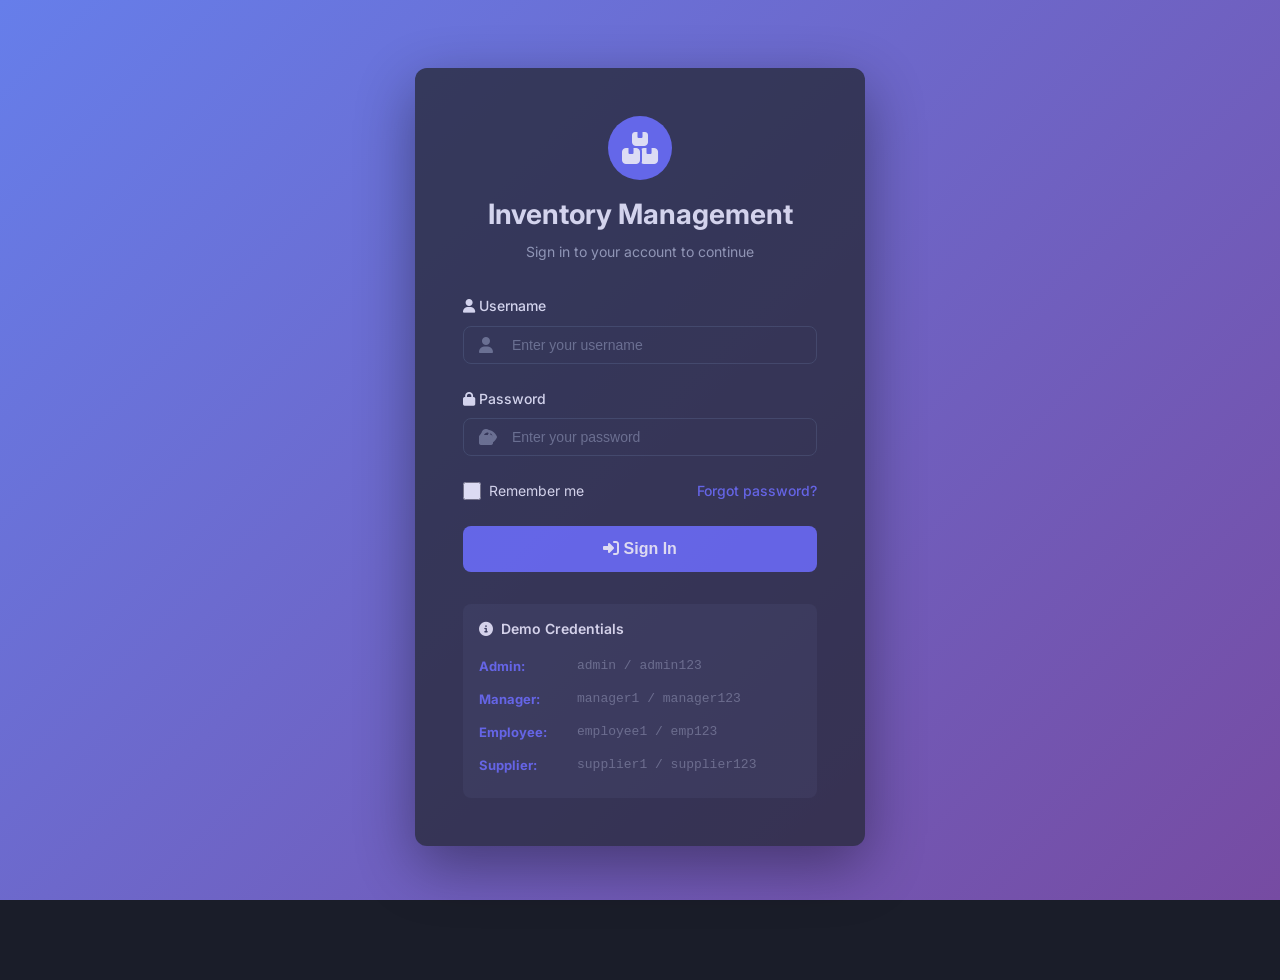
==== products.html @ 418c69b9 "initial commit" ====
<!DOCTYPE html>
<html lang="en">
<head>
    <meta charset="UTF-8">
    <meta name="viewport" content="width=device-width, initial-scale=1.0">
    <title>Products - Inventory Management System</title>
    <link rel="stylesheet" href="css/style.css">
    <style>
        /* Product Grid View */
        .view-toggle {
            display: flex;
            gap: 0.5rem;
            background: var(--bg-tertiary);
            padding: 0.25rem;
            border-radius: var(--radius-md);
        }

        .view-toggle button {
            padding: 0.5rem 1rem;
            background: transparent;
            border: none;
            color: var(--text-secondary);
            cursor: pointer;
            border-radius: var(--radius-md);
            transition: var(--transition);
        }

        .view-toggle button.active {
            background: var(--accent-primary);
            color: white;
        }

        .products-grid {
            display: grid;
            grid-template-columns: repeat(auto-fill, minmax(280px, 1fr));
            gap: 1.5rem;
            margin-top: 1.5rem;
        }

        .product-card {
            background: var(--bg-secondary);
            border-radius: var(--radius-lg);
            padding: 1.5rem;
            box-shadow: var(--shadow-md);
            transition: var(--transition);
            position: relative;
        }

        .product-card:hover {
            transform: translateY(-4px);
            box-shadow: var(--shadow-lg);
        }

        .product-header {
            display: flex;
            justify-content: space-between;
            align-items: start;
            margin-bottom: 1rem;
        }

        .product-id {
            font-size: 0.75rem;
            color: var(--text-muted);
            font-weight: 600;
        }

        .product-actions {
            display: flex;
            gap: 0.25rem;
        }

        .product-image {
            width: 100%;
            height: 150px;
            background: var(--bg-tertiary);
            border-radius: var(--radius-md);
            display: flex;
            align-items: center;
            justify-content: center;
            margin-bottom: 1rem;
            font-size: 3rem;
            color: var(--text-muted);
        }

        .product-name {
            font-size: 1.125rem;
            font-weight: 600;
            color: var(--text-primary);
            margin-bottom: 0.5rem;
        }

        .product-description {
            font-size: 0.875rem;
            color: var(--text-secondary);
            margin-bottom: 1rem;
            display: -webkit-box;
            -webkit-line-clamp: 2;
            -webkit-box-orient: vertical;
            overflow: hidden;
        }

        .product-price {
            font-size: 1.5rem;
            font-weight: 700;
            color: var(--accent-primary);
            margin-bottom: 1rem;
        }

        .product-footer {
            display: flex;
            justify-content: space-between;
            align-items: center;
            padding-top: 1rem;
            border-top: 1px solid var(--border-color);
        }

        .stock-info {
            display: flex;
            flex-direction: column;
            gap: 0.25rem;
        }

        .stock-label {
            font-size: 0.75rem;
            color: var(--text-secondary);
        }

        .stock-value {
            font-size: 1rem;
            font-weight: 600;
        }

        .stock-value.low {
            color: var(--danger);
        }

        .stock-value.normal {
            color: var(--success);
        }

        /* Modal Styles (Same as users page) */
        .modal {
            display: none;
            position: fixed;
            top: 0;
            left: 0;
            width: 100%;
            height: 100%;
            background: rgba(0, 0, 0, 0.7);
            z-index: 10000;
            align-items: center;
            justify-content: center;
            animation: fadeIn 0.3s;
        }

        .modal.show {
            display: flex;
        }

        .modal-dialog {
            background: var(--bg-secondary);
            border-radius: var(--radius-lg);
            width: 90%;
            max-width: 600px;
            max-height: 90vh;
            overflow-y: auto;
        }

        .modal-header {
            padding: 1.5rem;
            border-bottom: 1px solid var(--border-color);
            display: flex;
            align-items: center;
            justify-content: space-between;
        }

        .modal-title {
            font-size: 1.25rem;
            font-weight: 600;
            margin: 0;
        }

        .modal-close {
            width: 32px;
            height: 32px;
            background: none;
            border: none;
            color: var(--text-secondary);
            cursor: pointer;
            border-radius: var(--radius-md);
            transition: var(--transition);
            font-size: 1.25rem;
        }

        .modal-close:hover {
            background: var(--bg-hover);
        }

        .modal-body {
            padding: 1.5rem;
        }

        .modal-footer {
            padding: 1.5rem;
            border-top: 1px solid var(--border-color);
            display: flex;
            gap: 1rem;
            justify-content: flex-end;
        }
        

        /* Filter Section Styling */
.filter-section {
    display: flex;
    align-items: center;
    gap: 1rem;
    margin: 1.5rem 0 2rem 0;
    padding: 1rem;
    background: var(--bg-secondary);
    border-radius: var(--radius-lg);
    border: 1px solid var(--border-color);
    flex-wrap: wrap;
}

.filter-section {
    display: flex;
    gap: 0.5rem; /* Adds space between child elements */
    align-items: center;
    margin-bottom: 1rem;
    flex-wrap: wrap; /* Allows wrapping on smaller screens */
}

.filter-section .view-toggle {
    margin-left: auto;
}

/* Responsive design for mobile */
@media (max-width: 768px) {
    .filter-section {
        gap: 0.75rem;
        margin: 1rem 0 1.5rem 0;
        padding: 0.75rem;
    }
    
    .filter-section select {
        min-width: 100%;
        margin: 0.25rem 0;
    }
    
    .filter-section .view-toggle {
        margin-left: 0;
        margin-top: 0.5rem;
    }
}

        .form-row {
            display: grid;
            grid-template-columns: repeat(2, 1fr);
            gap: 1rem;
        }

        @media (max-width: 768px) {
            .form-row {
                grid-template-columns: 1fr;
            }
        }
    </style>
</head>
<body>
    <div class="app-container">
        <!-- Sidebar -->
        <aside class="sidebar" id="sidebar">
            <div class="sidebar-header">
                <div class="sidebar-logo">
                    <i class="fas fa-boxes"></i>
                </div>
                <div class="sidebar-brand">
                    <h3>Inventory MS</h3>
                    <p>Management System</p>
                </div>
            </div>

            <nav class="sidebar-nav">
                <div class="nav-section">
                    <div class="nav-section-title">Main</div>
                    <a href="dashboard.html" class="nav-item">
                        <i class="fas fa-home"></i>
                        <span>Dashboard</span>
                    </a>
                </div>

                <div class="nav-section">
                    <div class="nav-section-title">Management</div>
                    <a href="users.html" class="nav-item">
                        <i class="fas fa-users"></i>
                        <span>Users</span>
                    </a>
                    <a href="products.html" class="nav-item active">
                        <i class="fas fa-box"></i>
                        <span>Products</span>
                    </a>
                    <a href="categories.html" class="nav-item">
                        <i class="fas fa-tags"></i>
                        <span>Categories</span>
                    </a>
                    <a href="orders.html" class="nav-item">
                        <i class="fas fa-shopping-cart"></i>
                        <span>Orders</span>
                    </a>
                </div>

                <div class="nav-section">
                    <div class="nav-section-title">Financial</div>
                    <a href="invoices.html" class="nav-item">
                        <i class="fas fa-file-invoice"></i>
                        <span>Invoices</span>
                    </a>
                    <a href="payments.html" class="nav-item">
                        <i class="fas fa-credit-card"></i>
                        <span>Payments</span>
                    </a>
                </div>

                <div class="nav-section">
                    <div class="nav-section-title">Reports</div>
                    <a href="reports.html" class="nav-item">
                        <i class="fas fa-chart-line"></i>
                        <span>Analytics</span>
                    </a>
                </div>
            </nav>
        </aside>

        <!-- Main Content -->
        <div class="main-content">
            <!-- Top Navbar -->
            <header class="top-navbar">
                <div class="navbar-left">
                    <button class="menu-toggle" id="menuToggle">
                        <i class="fas fa-bars"></i>
                    </button>
                    <div class="navbar-search">
                        <i class="fas fa-search"></i>
                        <input type="text" placeholder="Search products..." id="searchInput">
                    </div>
                </div>

                <div class="navbar-right">
                    <div class="navbar-icon">
                        <i class="fas fa-bell"></i>
                        <span class="badge-notification">3</span>
                    </div>
                    <div class="user-menu">
                        <div class="user-avatar" id="userAvatar">A</div>
                        <div class="user-info">
                            <div class="user-name" id="userName">Admin</div>
                            <div class="user-role" id="userRole">Administrator</div>
                        </div>
                    </div>
                    <button class="btn btn-danger btn-sm" onclick="handleLogout()">
                        <i class="fas fa-sign-out-alt"></i>
                        Logout
                    </button>
                </div>
            </header>

            <!-- Content Area -->
            <main class="content-area">
                <div class="page-header">
                    <div>
                        <h1 class="page-title">Product Management</h1>
                        <!-- <p class="page-subtitle">Manage your inventory products</p> -->
                    </div>
                    <div class="d-flex gap-2">
                        <button class="btn btn-secondary" onclick="showLowStockProducts()">
                            <i class="fas fa-exclamation-triangle"></i>
                            Low Stock (<span id="lowStockCount">0</span>)
                        </button>
                        <button class="btn btn-primary" onclick="openAddProductModal()">
                            <i class="fas fa-plus"></i>
                            Add Product
                        </button>
                    </div>
                </div>

                <!-- Filters -->
                <div class="filter-section" >
                    <select class="form-control" id="categoryFilter" onchange="filterProducts()">
                        <option value="">All Categories</option>
                    </select>
                    
                    

                    <select class="form-control" id="stockFilter" onchange="filterProducts()">
                        <option value="">All Stock Levels</option>
                        <option value="low">Low Stock</option>
                        <option value="normal">Normal Stock</option>
                        <option value="out">Out of Stock</option>
                    </select>
                    

                    <div class="d-flex align-items-center gap-2" style="margin-left: auto;">
                        <span class="text-secondary">Total: <strong id="totalCount">0</strong></span>
                        <div class="view-toggle">
                            <button class="active" onclick="switchView('grid')">
                                <i class="fas fa-th"></i>
                            </button>
                            <button onclick="switchView('table')">
                                <i class="fas fa-list"></i>
                            </button>
                        </div>
                    </div>
                </div>

                <!-- Products Grid View -->
                <div id="productsGrid" class="products-grid">
                    <div style="grid-column: 1/-1; text-align: center; padding: 2rem;">
                        <div class="spinner"></div>
                    </div>
                </div>

                <!-- Products Table View (Hidden by default) -->
                <div id="productsTable" class="card" style="display: none;">
                    <div class="table-container">
                        <table>
                            <thead>
                                <tr>
                                    <th>ID</th>
                                    <th>Name</th>
                                    <th>Category</th>
                                    <th>Price</th>
                                    <th>Stock</th>
                                    <th>Status</th>
                                    <th>Actions</th>
                                </tr>
                            </thead>
                            <tbody id="productsTableBody">
                            </tbody>
                        </table>
                    </div>
                </div>
            </main>
        </div>
    </div>

    <!-- Add Product Modal -->
    <div class="modal" id="addProductModal">
        <div class="modal-dialog">
            <div class="modal-header">
                <h3 class="modal-title">Add New Product</h3>
                <button class="modal-close" onclick="closeAddProductModal()">
                    <i class="fas fa-times"></i>
                </button>
            </div>
            <form id="addProductForm">
                <div class="modal-body">
                    <div class="form-group">
                        <label class="form-label" for="newProductId">Product ID</label>
                        <input type="text" class="form-control" id="newProductId" placeholder="P001" required>
                    </div>

                    <div class="form-group">
                        <label class="form-label" for="newProductName">Product Name</label>
                        <input type="text" class="form-control" id="newProductName" required>
                    </div>

                    <div class="form-group">
                        <label class="form-label" for="newProductDescription">Description</label>
                        <textarea class="form-control" id="newProductDescription" rows="3" required></textarea>
                    </div>

                    <div class="form-group">
                        <label class="form-label" for="newProductCategory">Category</label>
                        <select class="form-control" id="newProductCategory">
                            <option value="">Select Category</option>
                        </select>
                    </div>

                    <div class="form-row">
                        <div class="form-group">
                            <label class="form-label" for="newProductPrice">Price (Rs.)</label>
                            <input type="number" class="form-control" id="newProductPrice" step="0.01" min="0" required>
                        </div>

                        <div class="form-group">
                            <label class="form-label" for="newProductStock">Stock Quantity</label>
                            <input type="number" class="form-control" id="newProductStock" min="0" required>
                        </div>
                    </div>

                    <div class="form-row">
                        <div class="form-group">
                            <label class="form-label" for="newProductMinStock">Min Stock Level</label>
                            <input type="number" class="form-control" id="newProductMinStock" min="0" required>
                        </div>

                        <div class="form-group">
                            <label class="form-label" for="newProductMaxStock">Max Stock Level</label>
                            <input type="number" class="form-control" id="newProductMaxStock" min="0" required>
                        </div>
                    </div>
                </div>
                <div class="modal-footer">
                    <button type="button" class="btn btn-secondary" onclick="closeAddProductModal()">
                        Cancel
                    </button>
                    <button type="submit" class="btn btn-primary">
                        <i class="fas fa-save"></i>
                        Create Product
                    </button>
                </div>
            </form>
        </div>
    </div>

    <!-- Edit Product Modal -->
    <div class="modal" id="editProductModal">
        <div class="modal-dialog">
            <div class="modal-header">
                <h3 class="modal-title">Edit Product</h3>
                <button class="modal-close" onclick="closeEditProductModal()">
                    <i class="fas fa-times"></i>
                </button>
            </div>
            <form id="editProductForm">
                <input type="hidden" id="editProductId">
                <div class="modal-body">
                    <div class="form-group">
                        <label class="form-label" for="editProductName">Product Name</label>
                        <input type="text" class="form-control" id="editProductName" required>
                    </div>

                    <div class="form-group">
                        <label class="form-label" for="editProductDescription">Description</label>
                        <textarea class="form-control" id="editProductDescription" rows="3" required></textarea>
                    </div>

                    <div class="form-group">
                        <label class="form-label" for="editProductCategory">Category</label>
                        <select class="form-control" id="editProductCategory">
                            <option value="">Select Category</option>
                        </select>
                    </div>

                    <div class="form-row">
                        <div class="form-group">
                            <label class="form-label" for="editProductPrice">Price (Rs.)</label>
                            <input type="number" class="form-control" id="editProductPrice" step="0.01" min="0" required>
                        </div>

                        <div class="form-group">
                            <label class="form-label" for="editProductStock">Stock Quantity</label>
                            <input type="number" class="form-control" id="editProductStock" min="0" required>
                        </div>
                    </div>

                    <div class="form-row">
                        <div class="form-group">
                            <label class="form-label" for="editProductMinStock">Min Stock Level</label>
                            <input type="number" class="form-control" id="editProductMinStock" min="0" required>
                        </div>

                        <div class="form-group">
                            <label class="form-label" for="editProductMaxStock">Max Stock Level</label>
                            <input type="number" class="form-control" id="editProductMaxStock" min="0" required>
                        </div>
                    </div>
                </div>
                <div class="modal-footer">
                    <button type="button" class="btn btn-secondary" onclick="closeEditProductModal()">
                        Cancel
                    </button>
                    <button type="submit" class="btn btn-primary">
                        <i class="fas fa-save"></i>
                        Update Product
                    </button>
                </div>
            </form>
        </div>
    </div>

    <!-- Scripts -->
    <script src="js/config.js"></script>
    <script src="js/utils.js"></script>
    <script src="js/auth.js"></script>
    <script src="js/products.js"></script>
</body>
</html>
---- css/style.css ----
/* Import Theme */
@import url('theme.css');
@import url('https://fonts.googleapis.com/css2?family=Inter:wght@300;400;500;600;700&display=swap');
@import url('https://cdnjs.cloudflare.com/ajax/libs/font-awesome/6.4.0/css/all.min.css');

/* Reset & Base Styles */
* {
    margin: 0;
    padding: 0;
    box-sizing: border-box;
}

body {
    font-family: 'Inter', -apple-system, BlinkMacSystemFont, 'Segoe UI', sans-serif;
    background: var(--bg-primary);
    color: var(--text-primary);
    line-height: 1.6;
    font-size: 14px;
    overflow-x: hidden;
}

/* Scrollbar Styling */
::-webkit-scrollbar {
    width: 8px;
    height: 8px;
}

::-webkit-scrollbar-track {
    background: var(--bg-secondary);
}

::-webkit-scrollbar-thumb {
    background: var(--border-color);
    border-radius: 4px;
}

::-webkit-scrollbar-thumb:hover {
    background: var(--border-light);
}

/* Typography */
h1, h2, h3, h4, h5, h6 {
    font-weight: 600;
    line-height: 1.3;
    margin-bottom: 0.5rem;
}

h1 { font-size: 2rem; }
h2 { font-size: 1.5rem; }
h3 { font-size: 1.25rem; }
h4 { font-size: 1.125rem; }
h5 { font-size: 1rem; }
h6 { font-size: 0.875rem; }

p {
    margin-bottom: 1rem;
}

a {
    color: var(--accent-primary);
    text-decoration: none;
    transition: var(--transition);
}

a:hover {
    color: var(--accent-hover);
}

/* Buttons */
.btn {
    display: inline-flex;
    align-items: center;
    justify-content: center;
    gap: 0.5rem;
    padding: 0.625rem 1.25rem;
    font-size: 0.875rem;
    font-weight: 500;
    border: none;
    border-radius: var(--radius-md);
    cursor: pointer;
    transition: var(--transition);
    text-decoration: none;
    white-space: nowrap;
}

.btn-primary {
    background: var(--accent-primary);
    color: white;
}

.btn-primary:hover {
    background: var(--accent-hover);
    transform: translateY(-1px);
    box-shadow: var(--shadow-md);
}

.btn-success {
    background: var(--success);
    color: white;
}

.btn-success:hover {
    background: #059669;
}

.btn-danger {
    background: var(--danger);
    color: white;
}

.btn-danger:hover {
    background: #dc2626;
}

.btn-warning {
    background: var(--warning);
    color: white;
}

.btn-warning:hover {
    background: #d97706;
}

.btn-secondary {
    background: var(--bg-tertiary);
    color: var(--text-primary);
}

.btn-secondary:hover {
    background: var(--bg-hover);
}

.btn-sm {
    padding: 0.375rem 0.75rem;
    font-size: 0.8125rem;
}

.btn-lg {
    padding: 0.875rem 1.5rem;
    font-size: 1rem;
}

.btn:disabled {
    opacity: 0.5;
    cursor: not-allowed;
}

/* Form Elements */
.form-group {
    margin-bottom: 1.25rem;
}

.form-label {
    display: block;
    margin-bottom: 0.5rem;
    font-weight: 500;
    color: var(--text-primary);
}

.form-control {
    width: 100%;
    padding: 0.625rem 0.875rem;
    font-size: 0.875rem;
    color: var(--text-primary);
    background: var(--bg-secondary);
    border: 1px solid var(--border-color);
    border-radius: var(--radius-md);
    transition: var(--transition);
}

.form-control:focus {
    outline: none;
    border-color: var(--accent-primary);
    box-shadow: 0 0 0 3px rgba(99, 102, 241, 0.1);
}

.form-control::placeholder {
    color: var(--text-muted);
}

select.form-control {
    cursor: pointer;
}

textarea.form-control {
    resize: vertical;
    min-height: 100px;
}

/* Cards */
.card {
    background: var(--bg-secondary);
    border-radius: var(--radius-lg);
    padding: 1.5rem;
    box-shadow: var(--shadow-md);
    transition: var(--transition);
}

.card:hover {
    box-shadow: var(--shadow-lg);
}

.card-header {
    display: flex;
    align-items: center;
    justify-content: space-between;
    margin-bottom: 1.5rem;
    padding-bottom: 1rem;
    border-bottom: 1px solid var(--border-color);
}

.card-title {
    font-size: 1.125rem;
    font-weight: 600;
    color: var(--text-primary);
}

.card-body {
    color: var(--text-secondary);
}

/* Badges */
.badge {
    display: inline-flex;
    align-items: center;
    padding: 0.25rem 0.75rem;
    font-size: 0.75rem;
    font-weight: 600;
    border-radius: 9999px;
    text-transform: uppercase;
    letter-spacing: 0.5px;
}

.badge-primary {
    background: rgba(99, 102, 241, 0.1);
    color: var(--accent-primary);
}

.badge-success {
    background: rgba(16, 185, 129, 0.1);
    color: var(--success);
}

.badge-danger {
    background: rgba(239, 68, 68, 0.1);
    color: var(--danger);
}

.badge-warning {
    background: rgba(245, 158, 11, 0.1);
    color: var(--warning);
}

.badge-info {
    background: rgba(59, 130, 246, 0.1);
    color: var(--info);
}

.badge-secondary {
    background: var(--bg-tertiary);
    color: var(--text-secondary);
}

/* Tables */
.table-container {
    overflow-x: auto;
    border-radius: var(--radius-lg);
}

table {
    width: 100%;
    border-collapse: collapse;
}

thead {
    background: var(--bg-tertiary);
}

th {
    padding: 1rem;
    text-align: left;
    font-weight: 600;
    font-size: 0.8125rem;
    text-transform: uppercase;
    letter-spacing: 0.5px;
    color: var(--text-secondary);
}

td {
    padding: 1rem;
    border-top: 1px solid var(--border-color);
}

tr:hover {
    background: var(--bg-hover);
}

/* Spinner/Loading */
.spinner {
    width: 40px;
    height: 40px;
    border: 4px solid var(--bg-tertiary);
    border-top-color: var(--accent-primary);
    border-radius: 50%;
    animation: spin 0.8s linear infinite;
}

@keyframes spin {
    to { transform: rotate(360deg); }
}

.loading-container {
    display: flex;
    justify-content: center;
    align-items: center;
    min-height: 200px;
}

/* Toast Notifications */
.toast {
    position: fixed;
    bottom: 2rem;
    right: 2rem;
    background: var(--bg-secondary);
    color: var(--text-primary);
    padding: 1rem 1.5rem;
    border-radius: var(--radius-md);
    box-shadow: var(--shadow-lg);
    display: flex;
    align-items: center;
    gap: 0.75rem;
    min-width: 300px;
    transform: translateY(100px);
    opacity: 0;
    transition: var(--transition);
    z-index: 10000;
}

.toast.show {
    transform: translateY(0);
    opacity: 1;
}

.toast-success {
    border-left: 4px solid var(--success);
}

.toast-error {
    border-left: 4px solid var(--danger);
}

.toast-info {
    border-left: 4px solid var(--info);
}

.toast i {
    font-size: 1.25rem;
}

/* dashboard layout*/

.app-container{
    display: flex;
    min-height: 100vh;
    background: var(--bg-primary);
}

/* sidebar */
.sidebar{
    width: var(--sidebar-width);
    background: var(--bg-secondary);
    border-right: 1px solid var(--border-color);
    position: fixed;
    left: 0;
    top: 0;
    height: 100vh;
    overflow: auto;
    transition: var(--transition);
    z-index: 1000;
}


.sidebar-header {
    padding: 1.5rem;
    border-bottom: 1px solid var(--border-color);
    display: flex;
    align-items: center;
    gap: 1rem;
}

.sidebar-logo {
    width: 40px;
    height: 40px;
    background: var(--accent-primary);
    border-radius: var(--radius-md);
    display: flex;
    align-items: center;
    justify-content: center;
    color: white;
    font-size: 1.25rem;
}

.sidebar-brand h3 {
    font-size: 1.125rem;
    font-weight: 700;
    margin: 0;
    color: var(--text-primary);
}

.sidebar-brand p {
    font-size: 0.75rem;
    color: var(--text-secondary);
    margin: 0;
}

/* Navigation */
.sidebar-nav {
    padding: 1rem 0;
}

.nav-section {
    margin-bottom: 1.5rem;
}

.nav-section-title {
    padding: 0.5rem 1.5rem;
    font-size: 0.75rem;
    font-weight: 600;
    text-transform: uppercase;
    letter-spacing: 0.5px;
    color: var(--text-muted);
}

.nav-item {
    display: block;
    padding: 0.75rem 1.5rem;
    color: var(--text-secondary);
    text-decoration: none;
    transition: var(--transition);
    display: flex;
    align-items: center;
    gap: 0.75rem;
    font-size: 0.9375rem;
}

.nav-item i {
    width: 20px;
    font-size: 1.125rem;
}

.nav-item:hover {
    background: var(--bg-hover);
    color: var(--text-primary);
}

.nav-item.active {
    background: rgba(99, 102, 241, 0.1);
    color: var(--accent-primary);
    border-right: 3px solid var(--accent-primary);
}

/* Main Content */
.main-content {
    flex: 1;
    margin-left: var(--sidebar-width);
    min-height: 100vh;
    display: flex;
    flex-direction: column;
}

/* Top Navbar */
.top-navbar {
    height: var(--navbar-height);
    background: var(--bg-secondary);
    border-bottom: 1px solid var(--border-color);
    padding: 0 2rem;
    display: flex;
    align-items: center;
    justify-content: space-between;
    position: sticky;
    top: 0;
    z-index: 100;
}

.navbar-left {
    display: flex;
    align-items: center;
    gap: 1rem;
}

.menu-toggle {
    display: none;
    width: 40px;
    height: 40px;
    background: none;
    border: none;
    color: var(--text-primary);
    font-size: 1.25rem;
    cursor: pointer;
    border-radius: var(--radius-md);
    transition: var(--transition);
}

.menu-toggle:hover {
    background: var(--bg-hover);
}

.navbar-search {
    position: relative;
    width: 300px;
}

.navbar-search input {
    width: 100%;
    padding: 0.625rem 1rem 0.625rem 2.5rem;
    background: var(--bg-primary);
    border: 1px solid var(--border-color);
    border-radius: var(--radius-md);
    color: var(--text-primary);
    font-size: 0.875rem;
}

.navbar-search i {
    position: absolute;
    left: 0.875rem;
    top: 50%;
    transform: translateY(-50%);
    color: var(--text-muted);
}

.navbar-right {
    display: flex;
    align-items: center;
    gap: 1rem;
}

.navbar-icon {
    width: 40px;
    height: 40px;
    background: var(--bg-primary);
    border: 1px solid var(--border-color);
    border-radius: var(--radius-md);
    display: flex;
    align-items: center;
    justify-content: center;
    color: var(--text-secondary);
    cursor: pointer;
    transition: var(--transition);
    position: relative;
}

.navbar-icon:hover {
    background: var(--bg-hover);
    color: var(--text-primary);
}

.navbar-icon .badge-notification {
    position: absolute;
    top: -4px;
    right: -4px;
    width: 18px;
    height: 18px;
    background: var(--danger);
    color: white;
    border-radius: 50%;
    font-size: 0.625rem;
    display: flex;
    align-items: center;
    justify-content: center;
    font-weight: 600;
}

.user-menu {
    display: flex;
    align-items: center;
    gap: 0.75rem;
    padding: 0.5rem 0.75rem;
    background: var(--bg-primary);
    border: 1px solid var(--border-color);
    border-radius: var(--radius-md);
    cursor: pointer;
    transition: var(--transition);
}

.user-menu:hover {
    background: var(--bg-hover);
}

.user-avatar {
    width: 36px;
    height: 36px;
    background: var(--accent-primary);
    border-radius: 50%;
    display: flex;
    align-items: center;
    justify-content: center;
    color: white;
    font-weight: 600;
    font-size: 0.875rem;
}

.user-info {
    display: flex;
    flex-direction: column;
    align-items: flex-start;
}

.user-name {
    font-size: 0.875rem;
    font-weight: 600;
    color: var(--text-primary);
}

.user-role {
    font-size: 0.75rem;
    color: var(--text-secondary);
}

/* Content Area */
.content-area {
    flex: 1;
    padding: 2rem;
}

.page-header {
    margin-bottom: 2rem;
}

.page-title {
    font-size: 1.75rem;
    font-weight: 700;
    color: var(--text-primary);
    margin-bottom: 0.5rem;
}

.page-subtitle {
    color: var(--text-secondary);
    font-size: 0.9375rem;
}

/* Stats Grid */
.stats-grid {
    display: grid;
    grid-template-columns: repeat(auto-fit, minmax(250px, 1fr));
    gap: 1.5rem;
    margin-bottom: 2rem;
}

.stat-card {
    background: var(--bg-secondary);
    padding: 1.5rem;
    border-radius: var(--radius-lg);
    box-shadow: var(--shadow-md);
    transition: var(--transition);
    position: relative;
    overflow: hidden;
}

.stat-card:hover {
    transform: translateY(-4px);
    box-shadow: var(--shadow-lg);
}

.stat-card::before {
    content: '';
    position: absolute;
    top: 0;
    left: 0;
    width: 4px;
    height: 100%;
    background: var(--accent-primary);
}

.stat-card.success::before {
    background: var(--success);
}

.stat-card.warning::before {
    background: var(--warning);
}

.stat-card.danger::before {
    background: var(--danger);
}

.stat-card.info::before {
    background: var(--info);
}

.stat-header {
    display: flex;
    align-items: center;
    justify-content: space-between;
    margin-bottom: 1rem;
}

.stat-label {
    font-size: 0.875rem;
    color: var(--text-secondary);
    font-weight: 500;
}

.stat-icon {
    width: 48px;
    height: 48px;
    border-radius: var(--radius-md);
    display: flex;
    align-items: center;
    justify-content: center;
    font-size: 1.5rem;
    opacity: 0.2;
}

.stat-card.primary .stat-icon {
    background: var(--accent-primary);
    color: var(--accent-primary);
}

.stat-card.success .stat-icon {
    background: var(--success);
    color: var(--success);
}

.stat-card.warning .stat-icon {
    background: var(--warning);
    color: var(--warning);
}

.stat-card.danger .stat-icon {
    background: var(--danger);
    color: var(--danger);
}

.stat-card.info .stat-icon {
    background: var(--info);
    color: var(--info);
}

.stat-value {
    font-size: 2rem;
    font-weight: 700;
    color: var(--text-primary);
    margin-bottom: 0.25rem;
}

.stat-change {
    display: flex;
    align-items: center;
    gap: 0.25rem;
    font-size: 0.8125rem;
}

.stat-change.positive {
    color: var(--success);
}

.stat-change.negative {
    color: var(--danger);
}

/* Chart Container */
.chart-container {
    background: var(--bg-secondary);
    padding: 1.5rem;
    border-radius: var(--radius-lg);
    box-shadow: var(--shadow-md);
    margin-bottom: 2rem;
}

.chart-header {
    display: flex;
    align-items: center;
    justify-content: space-between;
    margin-bottom: 1.5rem;
}

.chart-title {
    font-size: 1.125rem;
    font-weight: 600;
    color: var(--text-primary);
}

.chart-filters {
    display: flex;
    gap: 0.5rem;
}

.filter-btn {
    padding: 0.5rem 1rem;
    font-size: 0.8125rem;
    background: var(--bg-tertiary);
    border: none;
    border-radius: var(--radius-md);
    color: var(--text-secondary);
    cursor: pointer;
    transition: var(--transition);
}

.filter-btn:hover,
.filter-btn.active {
    background: var(--accent-primary);
    color: white;
}

/* Grid Layout */
.grid-2 {
    display: grid;
    grid-template-columns: repeat(2, 1fr);
    gap: 1.5rem;
}

.grid-3 {
    display: grid;
    grid-template-columns: repeat(3, 1fr);
    gap: 1.5rem;
}

/* Quick Actions */
.quick-actions {
    display: flex;
    flex-wrap: wrap;
    gap: 1rem;
    margin-top: 1.5rem;
}

.quick-action-btn {
    flex: 1;
    min-width: 200px;
    padding: 1.25rem;
    background: var(--bg-secondary);
    border: 2px dashed var(--border-color);
    border-radius: var(--radius-lg);
    display: flex;
    flex-direction: column;
    align-items: center;
    gap: 0.75rem;
    text-decoration: none;
    color: var(--text-primary);
    transition: var(--transition);
    cursor: pointer;
}

.quick-action-btn:hover {
    border-color: var(--accent-primary);
    background: rgba(99, 102, 241, 0.05);
    transform: translateY(-2px);
}

.quick-action-btn i {
    font-size: 2rem;
    color: var(--accent-primary);
}

.quick-action-btn span {
    font-weight: 500;
    font-size: 0.9375rem;
}

/* Responsive */
@media (max-width: 1024px) {
    .sidebar {
        transform: translateX(-100%);
    }

    .sidebar.active {
        transform: translateX(0);
    }

    .main-content {
        margin-left: 0;
    }

    .menu-toggle {
        display: flex;
    }

    .navbar-search {
        display: none;
    }

    .stats-grid {
        grid-template-columns: repeat(2, 1fr);
    }

    .grid-2,
    .grid-3 {
        grid-template-columns: 1fr;
    }
}

@media (max-width: 640px) {
    .content-area {
        padding: 1rem;
    }

    .stats-grid {
        grid-template-columns: 1fr;
    }

    .user-info {
        display: none;
    }

    .quick-actions {
        flex-direction: column;
    }

    .quick-action-btn {
        min-width: 100%;
    }
}


/* Utility Classes */
.text-center { text-align: center; }
.text-right { text-align: right; }
.text-left { text-align: left; }

.mt-1 { margin-top: 0.5rem; }
.mt-2 { margin-top: 1rem; }
.mt-3 { margin-top: 1.5rem; }
.mt-4 { margin-top: 2rem; }

.mb-1 { margin-bottom: 0.5rem; }
.mb-2 { margin-bottom: 1rem; }
.mb-3 { margin-bottom: 1.5rem; }
.mb-4 { margin-bottom: 2rem; }

.d-flex { display: flex; }
.align-items-center { align-items: center; }
.justify-content-between { justify-content: space-between; }
.justify-content-center { justify-content: center; }
.gap-1 { gap: 0.5rem; }
.gap-2 { gap: 1rem; }
.gap-3 { gap: 1.5rem; }

.w-100 { width: 100%; }
.h-100 { height: 100%; }
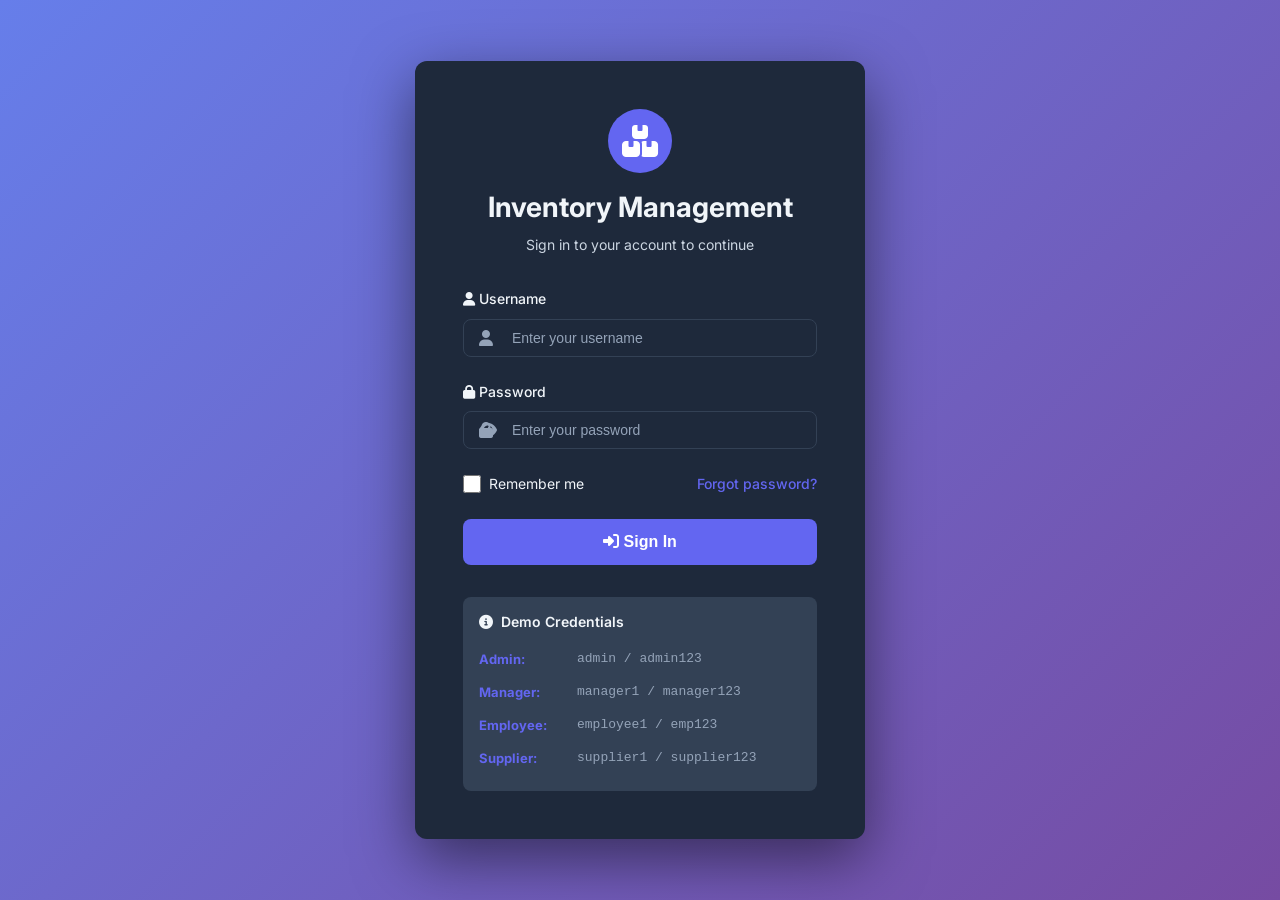
==== commit 606154e7: "first commit" ====
--- a/products.html
+++ b/products.html
@@ -299,10 +299,10 @@
                         <i class="fas fa-box"></i>
                         <span>Products</span>
                     </a>
-                    <a href="categories.html" class="nav-item">
+                    <!-- <a href="categories.html" class="nav-item">
                         <i class="fas fa-tags"></i>
                         <span>Categories</span>
-                    </a>
+                    </a> -->
                     <a href="orders.html" class="nav-item">
                         <i class="fas fa-shopping-cart"></i>
                         <span>Orders</span>
--- a/css/style.css
+++ b/css/style.css
@@ -911,6 +911,8 @@
 }
 
 
+
+
 /* Utility Classes */
 .text-center { text-align: center; }
 .text-right { text-align: right; }
